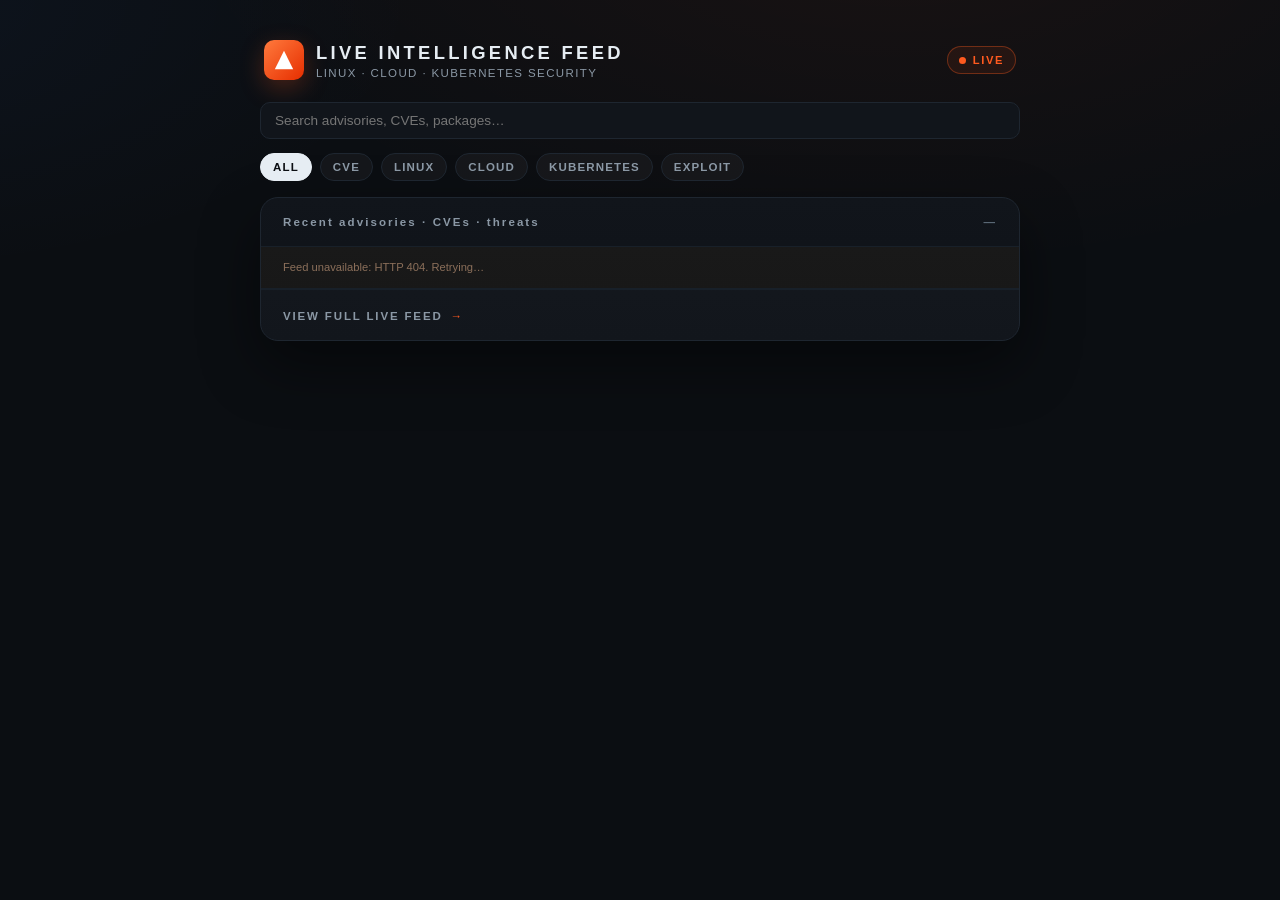
==== frontend/index.html @ ef35a24b "refactor(frontend): extract UI into frontend/ with configurable API base URL" ====
<!doctype html>
<html lang="en">
<head>
  <meta charset="utf-8" />
  <meta name="viewport" content="width=device-width, initial-scale=1" />
  <title>Security Intelligence Live Feed</title>
  <link rel="stylesheet" href="styles.css" />
</head>
<body>
  <div class="shell">
    <header class="masthead">
      <div class="logo" aria-hidden="true">
        <svg viewBox="0 0 24 24" fill="currentColor"><path d="M12 2 L22 22 H2 Z"/></svg>
      </div>
      <div>
        <div class="masthead-title">Live Intelligence Feed</div>
        <div class="masthead-sub">Linux · Cloud · Kubernetes Security</div>
      </div>
      <div class="live-pill"><span class="live-dot"></span>LIVE</div>
    </header>

    <div class="search-row">
      <input class="search-input" id="searchInput" type="search" placeholder="Search advisories, CVEs, packages…" autocomplete="off" />
    </div>
    <div class="filters" id="filters" aria-label="Tag filters">
      <button class="filter-chip active" data-tag="">All</button>
      <button class="filter-chip" data-tag="cve">CVE</button>
      <button class="filter-chip" data-tag="linux">Linux</button>
      <button class="filter-chip" data-tag="cloud">Cloud</button>
      <button class="filter-chip" data-tag="kubernetes">Kubernetes</button>
      <button class="filter-chip" data-tag="exploit">Exploit</button>
    </div>

    <section class="panel">
      <div class="panel-head">
        <span>Recent advisories · CVEs · threats</span>
        <span class="count" id="feedCount">—</span>
      </div>
      <div id="errorNote" class="error-note" hidden></div>
      <div id="feed"></div>
      <div class="panel-foot">
        <a href="#" id="fullFeedLink">View full live feed <span class="arrow">→</span></a>
      </div>
    </section>
  </div>

  <script src="config.js"></script>
  <script src="app.js" defer></script>
</body>
</html>
---- frontend/styles.css ----
:root {
  --bg: #0b0e12;
  --bg-panel: #11151b;
  --bg-row-hover: #161c24;
  --border: #1e2630;
  --border-soft: #182029;
  --text: #e6edf3;
  --text-dim: #8b98a5;
  --text-faint: #5c6a78;
  --accent: #ff5a1f;
  --dot: #ff3b30;
  --chip-bg: rgba(255, 255, 255, 0.04);
}

* { box-sizing: border-box; margin: 0; padding: 0; }

body {
  background:
    radial-gradient(1200px 600px at 70% -10%, rgba(255, 90, 31, 0.06), transparent 60%),
    radial-gradient(1000px 500px at -10% 0%, rgba(56, 132, 255, 0.05), transparent 55%),
    var(--bg);
  color: var(--text);
  font-family: ui-sans-serif, -apple-system, "Segoe UI", Roboto, Helvetica, Arial, sans-serif;
  min-height: 100vh;
  padding: 32px 16px 48px;
  display: flex;
  justify-content: center;
}

.shell { width: min(760px, 100%); }

/* Header ------------------------------------------------------------ */
.masthead {
  display: flex;
  align-items: center;
  gap: 12px;
  padding: 8px 4px 18px;
}
.logo {
  width: 40px;
  height: 40px;
  display: grid;
  place-items: center;
  border-radius: 10px;
  background: linear-gradient(135deg, #ff7a3d, #e62e00);
  color: #fff;
  box-shadow: 0 8px 24px rgba(255, 90, 31, 0.25);
  flex: 0 0 auto;
}
.logo svg { width: 22px; height: 22px; }
.masthead-title {
  font-size: 1.15rem;
  font-weight: 800;
  letter-spacing: 0.18em;
  text-transform: uppercase;
}
.masthead-sub {
  font-size: 0.72rem;
  color: var(--text-dim);
  letter-spacing: 0.12em;
  text-transform: uppercase;
  margin-top: 3px;
}
.live-pill {
  margin-left: auto;
  display: inline-flex;
  align-items: center;
  gap: 7px;
  font-size: 0.7rem;
  font-weight: 700;
  letter-spacing: 0.14em;
  color: var(--accent);
  border: 1px solid rgba(255, 90, 31, 0.35);
  background: rgba(255, 90, 31, 0.08);
  padding: 7px 11px;
  border-radius: 999px;
}
.live-dot {
  width: 7px;
  height: 7px;
  border-radius: 50%;
  background: var(--accent);
  box-shadow: 0 0 0 0 rgba(255, 90, 31, 0.5);
  animation: pulse 1.8s infinite;
}
@keyframes pulse {
  0% { box-shadow: 0 0 0 0 rgba(255, 90, 31, 0.5); }
  70% { box-shadow: 0 0 0 8px rgba(255, 90, 31, 0); }
  100% { box-shadow: 0 0 0 0 rgba(255, 90, 31, 0); }
}

/* Filters ------------------------------------------------------------ */
.search-row {
  display: flex;
  gap: 8px;
  flex-wrap: wrap;
  padding: 4px 0 10px;
}
.search-input {
  flex: 1 1 240px;
  background: var(--bg-panel);
  border: 1px solid var(--border);
  color: var(--text);
  border-radius: 10px;
  padding: 10px 14px;
  font-size: 0.85rem;
  outline: none;
  transition: border-color 0.15s ease;
}
.search-input:focus { border-color: var(--accent); }
.filters {
  display: flex;
  gap: 8px;
  flex-wrap: wrap;
  padding: 4px 0 16px;
}
.filter-chip {
  background: var(--chip-bg);
  border: 1px solid var(--border);
  color: var(--text-dim);
  font-size: 0.72rem;
  font-weight: 700;
  letter-spacing: 0.1em;
  padding: 7px 12px;
  border-radius: 999px;
  cursor: pointer;
  text-transform: uppercase;
  transition: all 0.15s ease;
}
.filter-chip:hover { color: var(--text); border-color: #34404d; }
.filter-chip.active {
  color: #0b0e12;
  background: var(--text);
  border-color: var(--text);
}

/* Panel -------------------------------------------------------------- */
.panel {
  background: linear-gradient(180deg, var(--bg-panel), #0e1218);
  border: 1px solid var(--border);
  border-radius: 18px;
  overflow: hidden;
  box-shadow: 0 24px 60px rgba(0, 0, 0, 0.45);
}
.panel-head {
  padding: 18px 22px;
  border-bottom: 1px solid var(--border-soft);
  font-size: 0.72rem;
  font-weight: 700;
  letter-spacing: 0.18em;
  color: var(--text-dim);
  display: flex;
  align-items: center;
  justify-content: space-between;
}
.panel-head .count {
  color: var(--text-faint);
  font-weight: 600;
}

.feed-row {
  display: grid;
  grid-template-columns: 118px 1fr auto;
  gap: 18px;
  align-items: start;
  padding: 18px 22px;
  border-bottom: 1px solid var(--border-soft);
  transition: background 0.15s ease;
}
.feed-row:last-of-type { border-bottom: 0; }
.feed-row:hover { background: var(--bg-row-hover); }

.row-time {
  font-size: 0.78rem;
  color: var(--text-dim);
  letter-spacing: 0.06em;
  text-transform: uppercase;
  padding-top: 2px;
  white-space: nowrap;
}

.row-main { min-width: 0; }
.row-title {
  font-size: 0.98rem;
  font-weight: 700;
  line-height: 1.35;
  color: var(--text);
  text-decoration: none;
}
.row-title:hover { color: #fff; text-decoration: underline; text-underline-offset: 3px; }
.row-summary {
  margin-top: 6px;
  font-size: 0.82rem;
  line-height: 1.5;
  color: var(--text-dim);
  display: -webkit-box;
  -webkit-line-clamp: 2;
  -webkit-box-orient: vertical;
  overflow: hidden;
}
.row-source {
  margin-top: 8px;
  font-size: 0.68rem;
  letter-spacing: 0.08em;
  text-transform: uppercase;
  color: var(--text-faint);
}
.row-meta {
  display: flex;
  align-items: center;
  gap: 7px;
  flex-wrap: wrap;
  margin-top: 9px;
}

.chip {
  display: inline-flex;
  align-items: center;
  font-size: 0.62rem;
  font-weight: 800;
  letter-spacing: 0.12em;
  padding: 4px 9px;
  border-radius: 6px;
  text-transform: uppercase;
  border: 1px solid transparent;
}
.chip-cve { background: rgba(255, 122, 61, 0.10); color: #ff8a50; border-color: rgba(255, 122, 61, 0.25); }
.chip-linux { background: rgba(94, 220, 146, 0.09); color: #5edc92; border-color: rgba(94, 220, 146, 0.22); }
.chip-cloud { background: rgba(82, 174, 255, 0.09); color: #52aeff; border-color: rgba(82, 174, 255, 0.22); }
.chip-kubernetes { background: rgba(124, 132, 255, 0.10); color: #9aa2ff; border-color: rgba(124, 132, 255, 0.26); }
.chip-exploit { background: rgba(255, 59, 48, 0.10); color: #ff6b61; border-color: rgba(255, 59, 48, 0.28); }
.chip-kev { background: rgba(255, 59, 48, 0.16); color: #ff8a80; border-color: rgba(255, 59, 48, 0.45); }
.chip-patch { background: rgba(191, 160, 88, 0.10); color: #d5b56a; border-color: rgba(191, 160, 88, 0.25); }
.chip-threat { background: rgba(186, 104, 200, 0.10); color: #ce93d8; border-color: rgba(186, 104, 200, 0.26); }
.chip-severity-critical { background: rgba(255, 59, 48, 0.14); color: #ff8a80; border-color: rgba(255, 59, 48, 0.4); }
.chip-severity-high { background: rgba(255, 149, 0, 0.10); color: #ffb74d; border-color: rgba(255, 149, 0, 0.3); }
.chip-severity-medium { background: rgba(255, 213, 79, 0.10); color: #ffd54f; border-color: rgba(255, 213, 79, 0.25); }
.chip-severity-low, .chip-severity-unknown { background: rgba(139, 152, 165, 0.10); color: #8b98a5; border-color: rgba(139, 152, 165, 0.25); }
.chip-patch-status-fixed { background: rgba(94, 220, 146, 0.12); color: #7ce8ae; border-color: rgba(94, 220, 146, 0.35); }
.chip-patch-status-affected { background: rgba(255, 149, 0, 0.12); color: #ffb74d; border-color: rgba(255, 149, 0, 0.35); }
.chip-patch-status-not-affected { background: rgba(139, 152, 165, 0.10); color: #8b98a5; border-color: rgba(139, 152, 165, 0.25); }
.chip-patch-status-deferred { background: rgba(186, 104, 200, 0.10); color: #ce93d8; border-color: rgba(186, 104, 200, 0.26); }

.row-dot {
  width: 10px;
  height: 10px;
  border-radius: 50%;
  background: var(--dot);
  box-shadow: 0 0 0 4px rgba(255, 59, 48, 0.15), 0 0 12px rgba(255, 59, 48, 0.6);
  margin-top: 5px;
  flex: 0 0 auto;
}
.row-dot.read { background: transparent; box-shadow: none; }

.panel-foot {
  padding: 16px 22px;
  border-top: 1px solid var(--border-soft);
  background: rgba(255, 255, 255, 0.015);
}
.panel-foot a {
  color: var(--text-dim);
  text-decoration: none;
  font-size: 0.72rem;
  font-weight: 800;
  letter-spacing: 0.16em;
  text-transform: uppercase;
  display: inline-flex;
  align-items: center;
  gap: 8px;
  transition: color 0.15s ease;
}
.panel-foot a:hover { color: var(--text); }
.panel-foot .arrow { color: var(--accent); }

.empty {
  padding: 48px 22px;
  text-align: center;
  color: var(--text-faint);
  font-size: 0.85rem;
}
.error-note {
  padding: 12px 22px;
  border-bottom: 1px solid var(--border-soft);
  color: #8b6f5a;
  background: rgba(255, 149, 0, 0.04);
  font-size: 0.7rem;
  line-height: 1.5;
}

@media (max-width: 560px) {
  .feed-row { grid-template-columns: 1fr; gap: 8px; }
  .row-time { order: -1; }
  .row-dot { position: absolute; right: 22px; }
  .feed-row { position: relative; }
  .live-pill { display: none; }
}
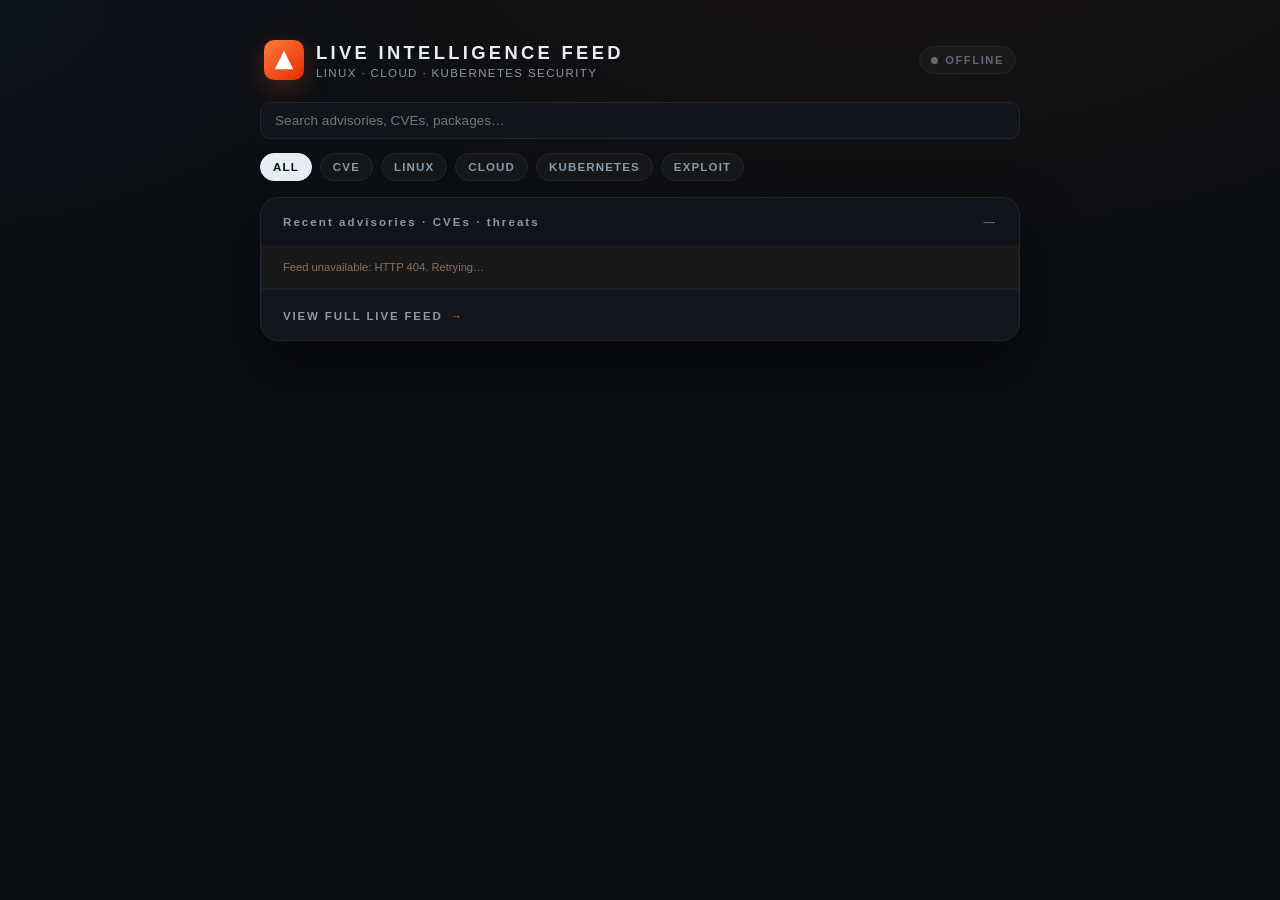
==== commit 4a2fdd9d: "fix(frontend): real footer action, honest live/sample state, legible chips The "VIEW FULL LIVE FEED"" ====
--- a/frontend/index.html
+++ b/frontend/index.html
@@ -16,7 +16,7 @@
         <div class="masthead-title">Live Intelligence Feed</div>
         <div class="masthead-sub">Linux · Cloud · Kubernetes Security</div>
       </div>
-      <div class="live-pill"><span class="live-dot"></span>LIVE</div>
+      <div class="live-pill" id="livePill" title="Connected to the live feed"><span class="live-dot"></span><span id="liveLabel">LIVE</span></div>
     </header>
 
     <div class="search-row">
@@ -37,9 +37,10 @@
         <span class="count" id="feedCount">—</span>
       </div>
       <div id="errorNote" class="error-note" hidden></div>
+      <div id="sampleNote" class="notice-note" hidden></div>
       <div id="feed"></div>
       <div class="panel-foot">
-        <a href="#" id="fullFeedLink">View full live feed <span class="arrow">→</span></a>
+        <a href="#" id="fullFeedLink" title="Open the full searchable archive"><span id="fullFeedLabel">View full live feed</span> <span class="arrow">→</span></a>
       </div>
     </section>
   </div>
--- a/frontend/styles.css
+++ b/frontend/styles.css
@@ -75,6 +75,16 @@
   padding: 7px 11px;
   border-radius: 999px;
 }
+.live-pill.offline {
+  color: var(--text-faint);
+  border-color: var(--border);
+  background: rgba(255, 255, 255, 0.03);
+}
+.live-pill.offline .live-dot {
+  background: var(--text-faint);
+  box-shadow: none;
+  animation: none;
+}
 .live-dot {
   width: 7px;
   height: 7px;
@@ -222,7 +232,11 @@
   padding: 4px 9px;
   border-radius: 6px;
   text-transform: uppercase;
-  border: 1px solid transparent;
+  /* Fallback colour so tags without a dedicated rule (malware, supply-chain,
+     ecosystem names) stay legible. */
+  background: var(--chip-bg);
+  border: 1px solid var(--border);
+  color: var(--text-dim);
 }
 .chip-cve { background: rgba(255, 122, 61, 0.10); color: #ff8a50; border-color: rgba(255, 122, 61, 0.25); }
 .chip-linux { background: rgba(94, 220, 146, 0.09); color: #5edc92; border-color: rgba(94, 220, 146, 0.22); }
@@ -232,6 +246,8 @@
 .chip-kev { background: rgba(255, 59, 48, 0.16); color: #ff8a80; border-color: rgba(255, 59, 48, 0.45); }
 .chip-patch { background: rgba(191, 160, 88, 0.10); color: #d5b56a; border-color: rgba(191, 160, 88, 0.25); }
 .chip-threat { background: rgba(186, 104, 200, 0.10); color: #ce93d8; border-color: rgba(186, 104, 200, 0.26); }
+.chip-malware { background: rgba(255, 59, 48, 0.12); color: #ff8a80; border-color: rgba(255, 59, 48, 0.32); }
+.chip-supply-chain, .chip-malicious-packages { background: rgba(186, 104, 200, 0.12); color: #ce93d8; border-color: rgba(186, 104, 200, 0.32); }
 .chip-severity-critical { background: rgba(255, 59, 48, 0.14); color: #ff8a80; border-color: rgba(255, 59, 48, 0.4); }
 .chip-severity-high { background: rgba(255, 149, 0, 0.10); color: #ffb74d; border-color: rgba(255, 149, 0, 0.3); }
 .chip-severity-medium { background: rgba(255, 213, 79, 0.10); color: #ffd54f; border-color: rgba(255, 213, 79, 0.25); }
@@ -278,6 +294,16 @@
   color: var(--text-faint);
   font-size: 0.85rem;
 }
+.notice-note {
+  padding: 12px 22px;
+  border-bottom: 1px solid var(--border-soft);
+  color: var(--text-dim);
+  background: rgba(255, 255, 255, 0.02);
+  font-size: 0.7rem;
+  line-height: 1.5;
+  letter-spacing: 0.08em;
+  text-transform: uppercase;
+}
 .error-note {
   padding: 12px 22px;
   border-bottom: 1px solid var(--border-soft);
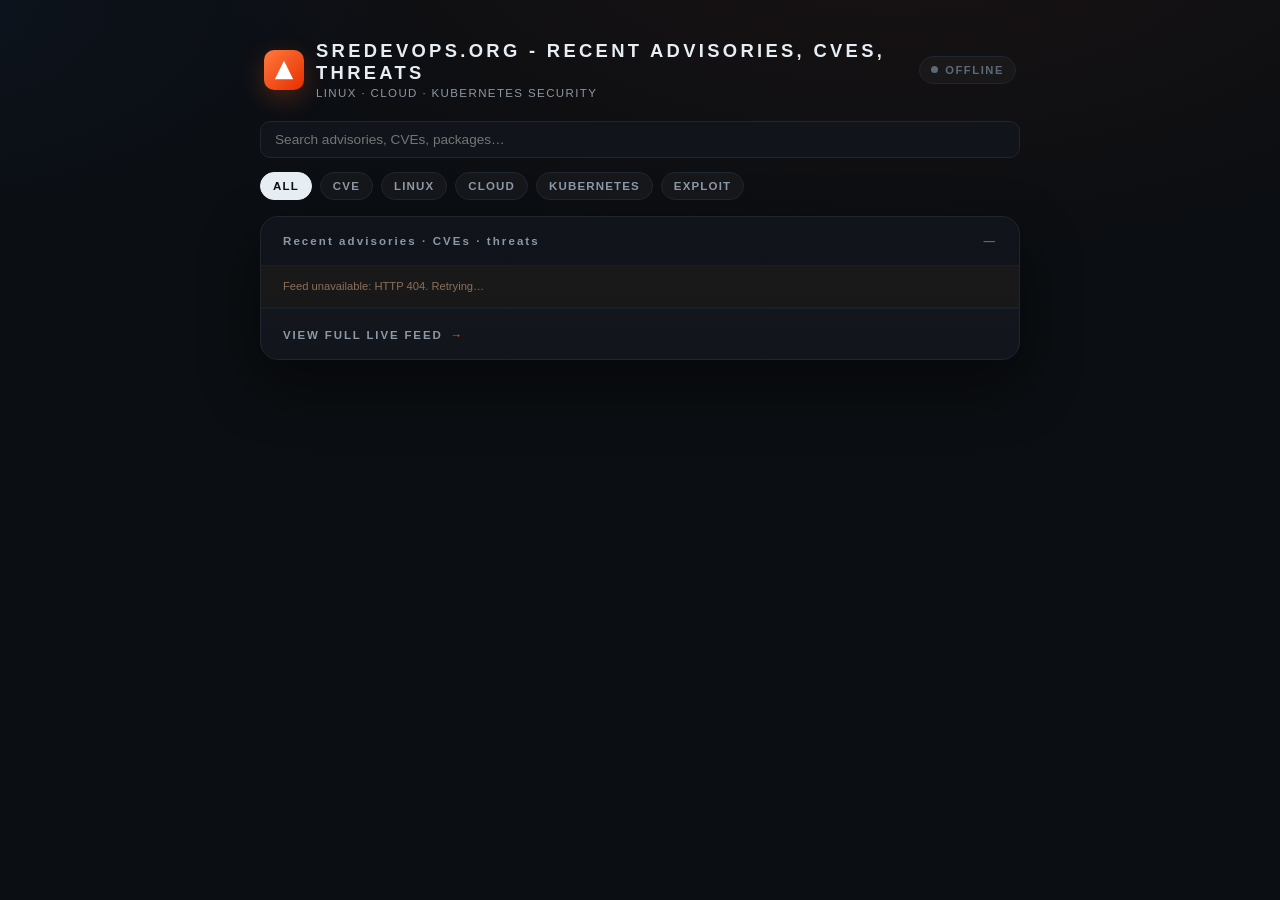
==== commit da10b8ac: "Update title and masthead in index.html Signed-off-by: Nicolás Georger <info@sredevops.org>" ====
--- a/frontend/index.html
+++ b/frontend/index.html
@@ -3,7 +3,7 @@
 <head>
   <meta charset="utf-8" />
   <meta name="viewport" content="width=device-width, initial-scale=1" />
-  <title>Security Intelligence Live Feed</title>
+  <title>SREDevOps.org - Security Intelligence Live Feed</title>
   <link rel="stylesheet" href="styles.css" />
 </head>
 <body>
@@ -13,7 +13,7 @@
         <svg viewBox="0 0 24 24" fill="currentColor"><path d="M12 2 L22 22 H2 Z"/></svg>
       </div>
       <div>
-        <div class="masthead-title">Live Intelligence Feed</div>
+        <div class="masthead-title">SREDevOps.org - Recent advisories, CVEs, threats</div>
         <div class="masthead-sub">Linux · Cloud · Kubernetes Security</div>
       </div>
       <div class="live-pill" id="livePill" title="Connected to the live feed"><span class="live-dot"></span><span id="liveLabel">LIVE</span></div>
